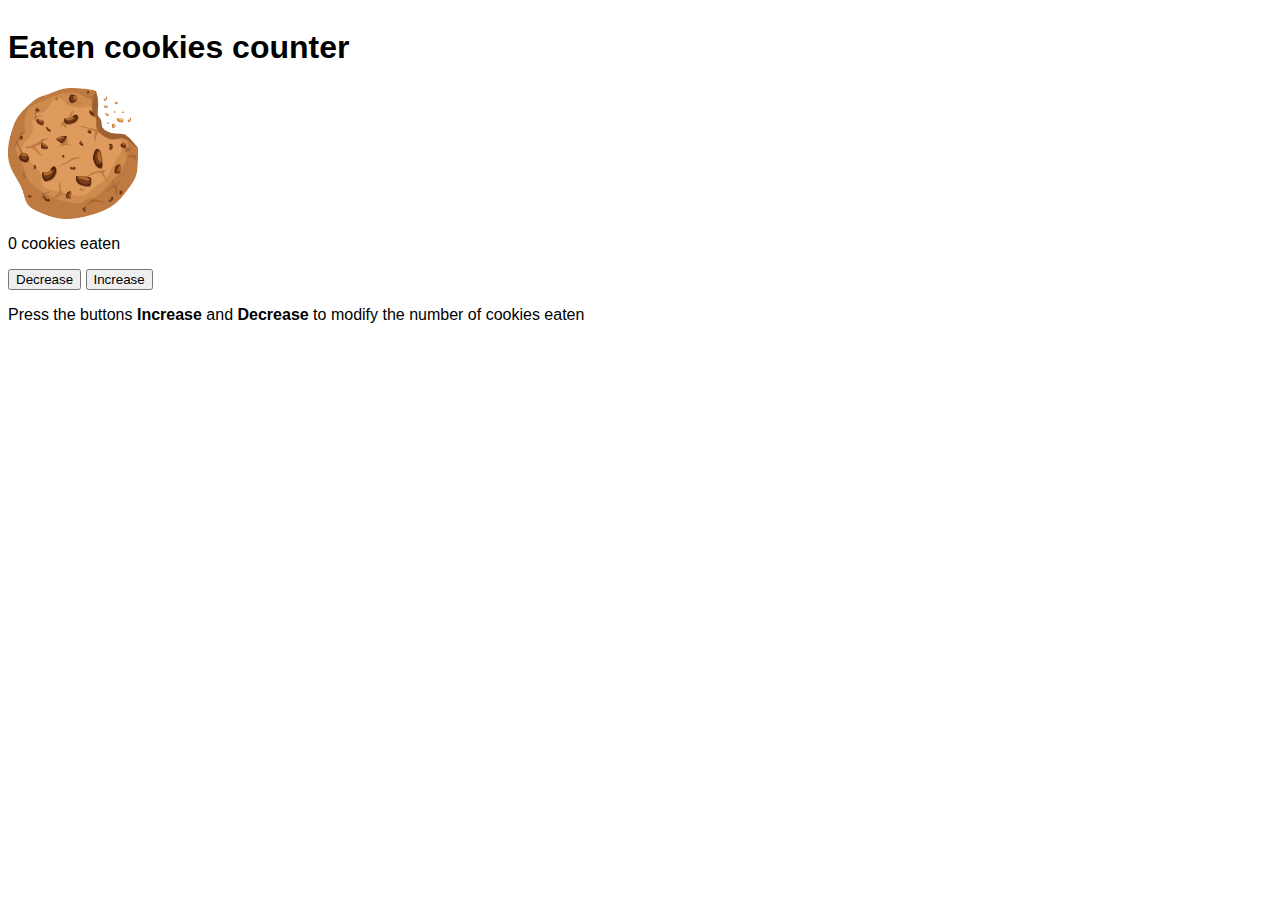
==== index.html @ ed7157b3 "Initial commit" ====
<!DOCTYPE html>
<html lang="en">
<head>
    <meta charset="UTF-8">
    <meta name="viewport" content="width=device-width, initial-scale=1.0">
    <link rel="stylesheet" href="styles.css">
    <title>Cookie project</title>
</head>
<body>
    <h1>Eaten cookies counter</h1>
    <img id="cookie" src="images/cookie.png" alt="An image of a standard cookie">
    <div id="boxcounter">
        <p id="cookiecounter">0 cookies eaten</p>
    </div>
    <div id="buttons">
        <button class="standardbtn">Decrease</button>
        <button class="standardbtn">Increase</button>
    </div>
    <p>Press the buttons <strong>Increase</strong> and <strong>Decrease</strong> to modify the number of cookies eaten</p>
    <script src="script.js"></script>
</body>
</html>
---- styles.css ----
body {
    display: flex;
    flex-direction: column;
    font-family: Arial, Helvetica, sans-serif;
}

img {
    width: 130px;
    height: auto;
}
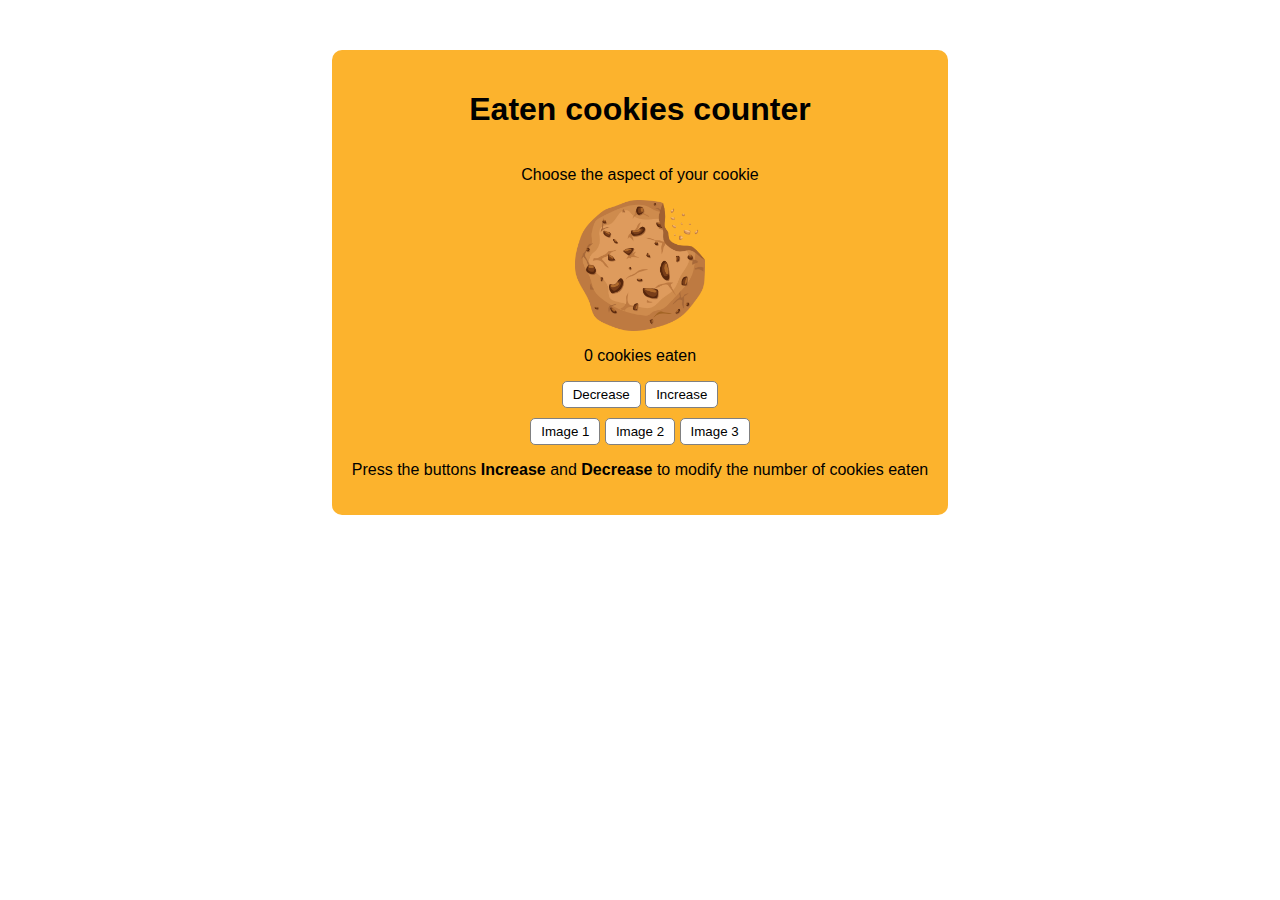
==== commit 3a97a1bc: "mods" ====
--- a/index.html
+++ b/index.html
@@ -7,16 +7,24 @@
     <title>Cookie project</title>
 </head>
 <body>
-    <h1>Eaten cookies counter</h1>
-    <img id="cookie" src="images/cookie.png" alt="An image of a standard cookie">
-    <div id="boxcounter">
-        <p id="cookiecounter">0 cookies eaten</p>
+    <div id="mainbox">
+        <h1>Eaten cookies counter</h1>
+        <p>Choose the aspect of your cookie</p>
+        <img id="cookie" src="images/cookie.png" alt="An image of a standard cookie">
+        <div id="boxcounter">
+            <p id="cookiecounter">0 cookies eaten</p>
+        </div>
+        <div id="buttons">
+            <button class="decrease">Decrease</button>
+            <button class="increase">Increase</button>
+        </div>
+        <div id="imagebuttons">
+            <button id="imagechanger1">Image 1</button>
+            <button id="imagechanger2">Image 2</button>
+            <button id="imagechanger3">Image 3</button>
+        </div>
+        <p>Press the buttons <strong>Increase</strong> and <strong>Decrease</strong> to modify the number of cookies eaten</p>
     </div>
-    <div id="buttons">
-        <button class="standardbtn">Decrease</button>
-        <button class="standardbtn">Increase</button>
-    </div>
-    <p>Press the buttons <strong>Increase</strong> and <strong>Decrease</strong> to modify the number of cookies eaten</p>
     <script src="script.js"></script>
 </body>
 </html>--- a/styles.css
+++ b/styles.css
@@ -1,5 +1,8 @@
 body {
     display: flex;
+    justify-content: center;
+    align-items: center;
+    margin: 0;
     flex-direction: column;
     font-family: Arial, Helvetica, sans-serif;
 }
@@ -7,4 +10,30 @@
 img {
     width: 130px;
     height: auto;
+}
+
+#mainbox {
+    display: flex;
+    flex-direction: column;
+    align-items: center;
+    margin: 50px;
+    padding: 20px;
+    border-radius: 10px;
+    background-color: rgb(252, 179, 45);
+}
+
+button {
+    background-color: white;
+    border: 1px solid gray;
+    border-radius: 5px;
+    padding: 5px 10px;
+}
+
+button:hover {
+    background-color: rgb(253, 244, 232);
+    cursor: pointer;
+}
+
+#imagebuttons {
+    margin-top: 10px;
 }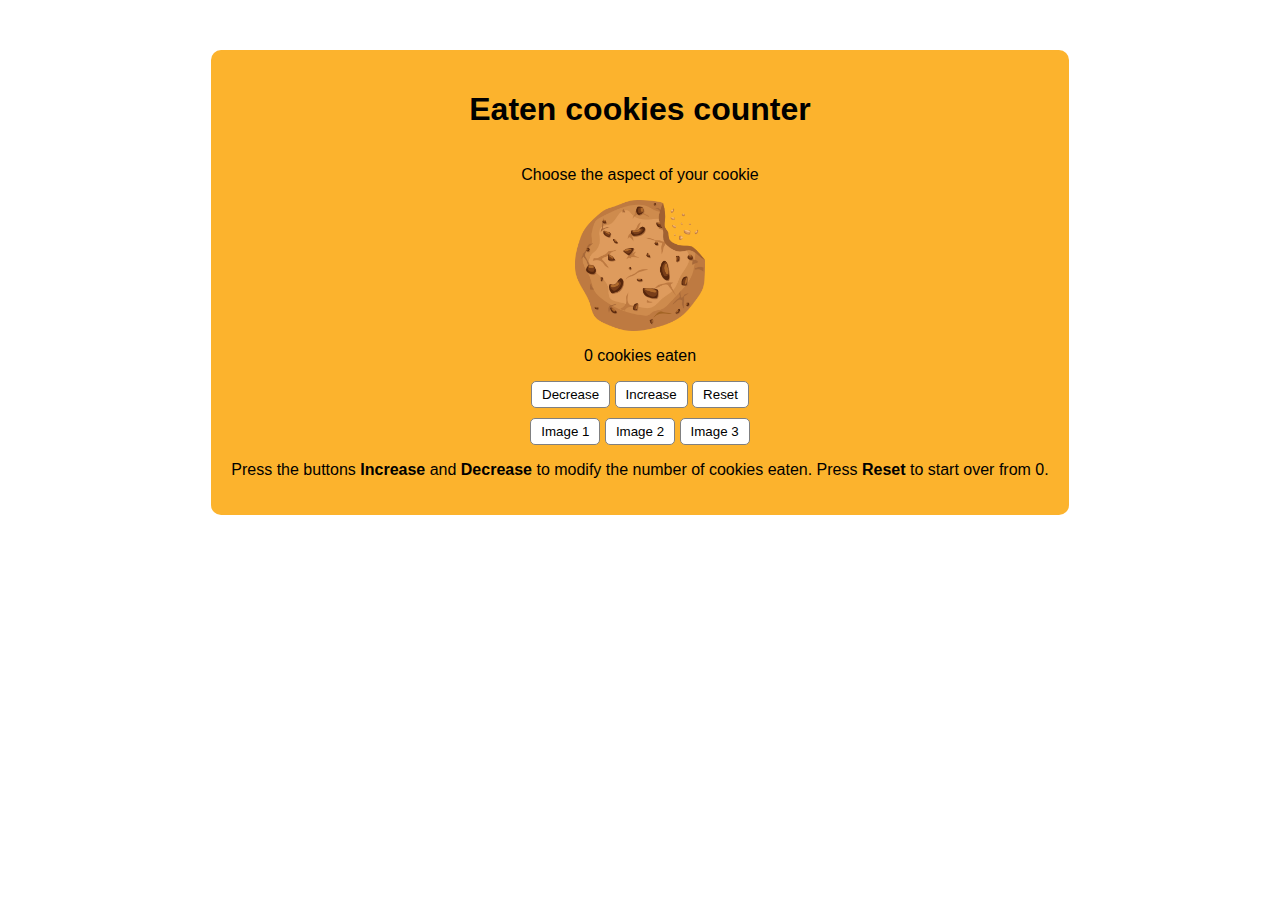
==== commit d2057907: "added a reset button" ====
--- a/index.html
+++ b/index.html
@@ -17,14 +17,14 @@
         <div id="buttons">
             <button class="decrease">Decrease</button>
             <button class="increase">Increase</button>
+            <button class="reset">Reset</button>
         </div>
         <div id="imagebuttons">
             <button id="imagechanger1">Image 1</button>
             <button id="imagechanger2">Image 2</button>
             <button id="imagechanger3">Image 3</button>
         </div>
-        <p>Press the buttons <strong>Increase</strong> and <strong>Decrease</strong> to modify the number of cookies eaten</p>
-    </div>
+        <p>Press the buttons <strong>Increase</strong> and <strong>Decrease</strong> to modify the number of cookies eaten. Press <strong>Reset</strong> to start over from 0.</p>
     <script src="script.js"></script>
 </body>
 </html>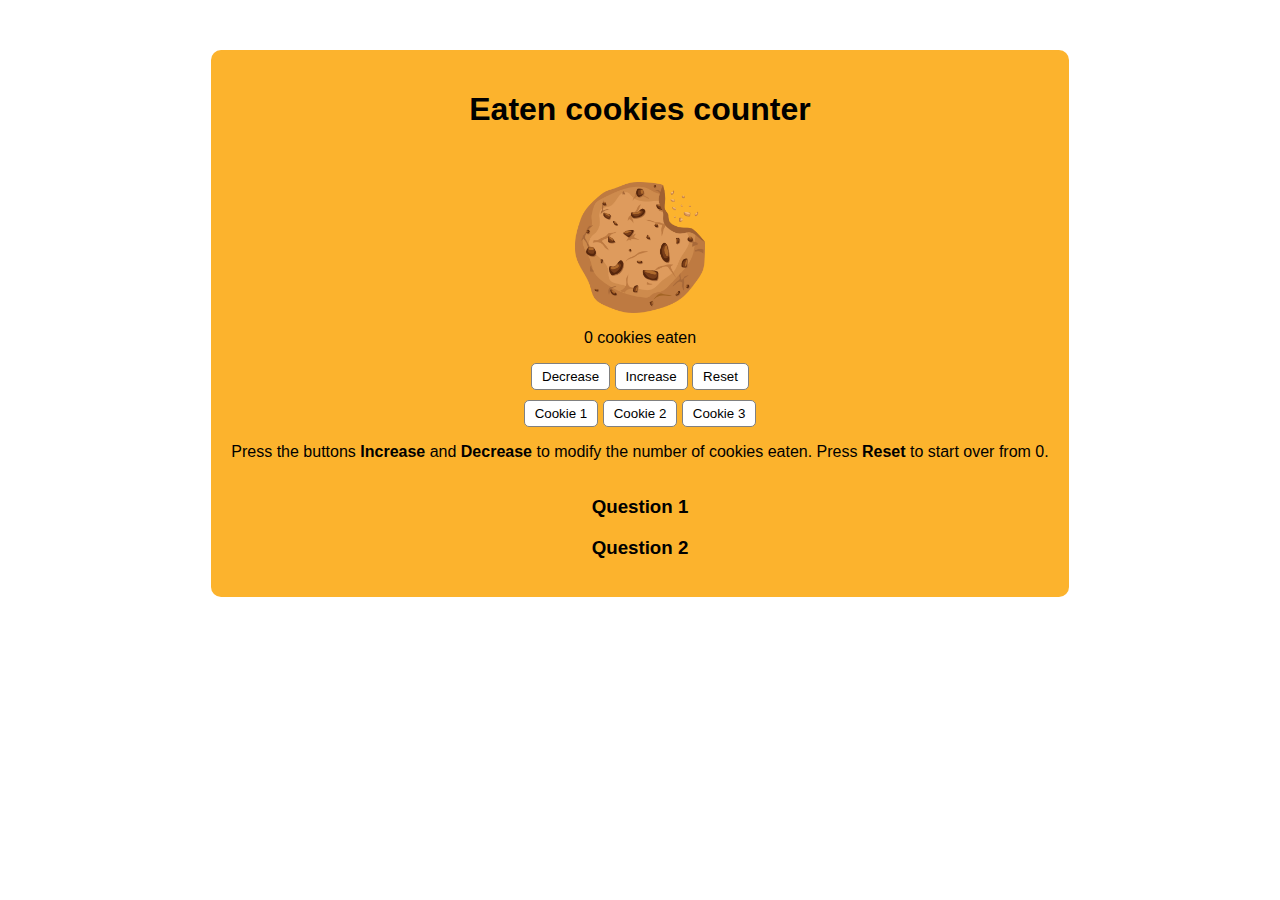
==== commit fc4f048a: "Ranges added" ====
--- a/index.html
+++ b/index.html
@@ -9,7 +9,7 @@
 <body>
     <div id="mainbox">
         <h1>Eaten cookies counter</h1>
-        <p>Choose the aspect of your cookie</p>
+        <p id="hungriness"></p>
         <img id="cookie" src="images/cookie.png" alt="An image of a standard cookie">
         <div id="boxcounter">
             <p id="cookiecounter">0 cookies eaten</p>
@@ -20,11 +20,21 @@
             <button class="reset">Reset</button>
         </div>
         <div id="imagebuttons">
-            <button id="imagechanger1">Image 1</button>
-            <button id="imagechanger2">Image 2</button>
-            <button id="imagechanger3">Image 3</button>
+            <button id="imagechanger1">Cookie 1</button>
+            <button id="imagechanger2">Cookie 2</button>
+            <button id="imagechanger3">Cookie 3</button>
         </div>
         <p>Press the buttons <strong>Increase</strong> and <strong>Decrease</strong> to modify the number of cookies eaten. Press <strong>Reset</strong> to start over from 0.</p>
+        <div class="faq">
+            <div class="faq-item">
+                <h3 class="faq-question">Question 1</h3>
+                <p class="faq-answer">Answer 1</p>
+            </div>
+            <div class="faq-item">
+                <h3 class="faq-question">Question 2</h3>
+                <p class="faq-answer">Answer 2</p>
+            </div>
+        </div>
     <script src="script.js"></script>
 </body>
 </html>--- a/styles.css
+++ b/styles.css
@@ -36,4 +36,14 @@
 
 #imagebuttons {
     margin-top: 10px;
+}
+
+.faq-answer {
+    display: none;
+    /* Add more styles as needed */
+}
+
+.faq-question {
+    cursor: pointer;
+    /* Add more styles as needed */
 }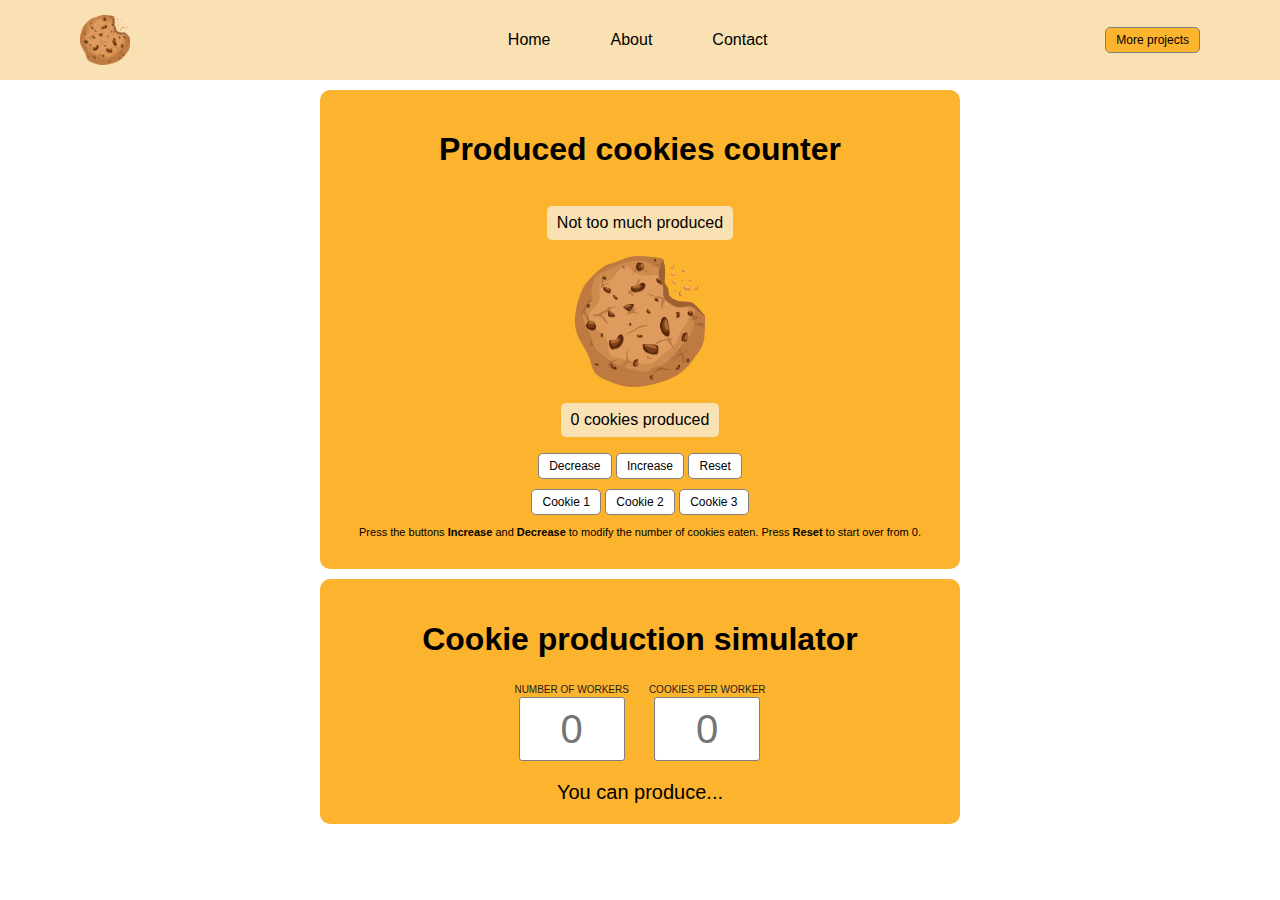
==== commit 6564f7e9: "Simulator added" ====
--- a/index.html
+++ b/index.html
@@ -4,37 +4,58 @@
     <meta charset="UTF-8">
     <meta name="viewport" content="width=device-width, initial-scale=1.0">
     <link rel="stylesheet" href="styles.css">
-    <title>Cookie project</title>
+    <link rel="icon" href="images/cookie.png">
+    <title>Cookie clicker project</title>
 </head>
 <body>
-    <div id="mainbox">
-        <h1>Eaten cookies counter</h1>
-        <p id="hungriness"></p>
-        <img id="cookie" src="images/cookie.png" alt="An image of a standard cookie">
-        <div id="boxcounter">
-            <p id="cookiecounter">0 cookies eaten</p>
+    <nav>
+        <img id="navbarlogo" src="images/cookie.png" alt="Website Logo: A Cookie illustration">
+        <ul>
+            <li>Home</li>
+            <li>About</li>
+            <li>Contact</li>
+        </ul>
+        <button id="buttonnav">More projects</button>
+    </nav>
+    <section id="main">
+        <div class="box">
+            <h1>Produced cookies counter</h1>
+            <p id="production">Not too much produced</p>
+            <img id="cookie" src="images/cookie.png" alt="An image of a standard cookie">
+            <div id="boxcounter">
+                <p id="cookiecounter">0 cookies produced</p>
+            </div>
+            <div id="buttons">
+                <button class="decrease">Decrease</button>
+                <button class="increase">Increase</button>
+                <button class="resetproduction">Reset</button>
+            </div>
+            <div id="imagebuttons">
+                <button id="imagechanger1">Cookie 1</button>
+                <button id="imagechanger2">Cookie 2</button>
+                <button id="imagechanger3">Cookie 3</button>
+            </div>
+            <p id="textinfo">Press the buttons <strong>Increase</strong> and <strong>Decrease</strong> to modify the number of cookies eaten. Press <strong>Reset</strong> to start over from 0.</p>
+
+            </div>
+        </div> 
+        <div class="box">
+            <h1>Cookie production simulator</h1>
+            
+            <div id="inputcontainer">
+                <div class="inputfield">
+                    <label for="workers">NUMBER OF WORKERS</label>
+                    <input type="number" id="workers" placeholder="0">
+                </div>
+
+                <div class="inputfield">
+                    <label for="cookies-worker">COOKIES PER WORKER</label>
+                    <input type="number" id="cookies-worker" placeholder="0">
+                </div>
+            </div>    
+            <p id="result">You can produce...</p>
         </div>
-        <div id="buttons">
-            <button class="decrease">Decrease</button>
-            <button class="increase">Increase</button>
-            <button class="reset">Reset</button>
-        </div>
-        <div id="imagebuttons">
-            <button id="imagechanger1">Cookie 1</button>
-            <button id="imagechanger2">Cookie 2</button>
-            <button id="imagechanger3">Cookie 3</button>
-        </div>
-        <p>Press the buttons <strong>Increase</strong> and <strong>Decrease</strong> to modify the number of cookies eaten. Press <strong>Reset</strong> to start over from 0.</p>
-        <div class="faq">
-            <div class="faq-item">
-                <h3 class="faq-question">Question 1</h3>
-                <p class="faq-answer">Answer 1</p>
-            </div>
-            <div class="faq-item">
-                <h3 class="faq-question">Question 2</h3>
-                <p class="faq-answer">Answer 2</p>
-            </div>
-        </div>
-    <script src="script.js"></script>
+    </section>
+<script src="script.js"></script>
 </body>
 </html>--- a/styles.css
+++ b/styles.css
@@ -1,10 +1,48 @@
 body {
+    font-family: Arial, Helvetica, sans-serif;
+    margin: 0;
+}
+
+nav {
     display: flex;
-    justify-content: center;
+    flex-direction: row;
+    width: auto;
+    justify-content: space-between;
     align-items: center;
-    margin: 0;
-    flex-direction: column;
-    font-family: Arial, Helvetica, sans-serif;
+    background-color: #fae1b3;
+    height: 50px;
+    padding: 15px 80px;
+}
+
+#navbarlogo {
+    width: 50px;
+    height: auto;
+    cursor: pointer;
+}
+
+ul {
+    display: flex;
+    flex-direction: row;
+    list-style-type: none;
+}
+
+li {
+    font-size: 16px;
+    font-weight: 400;
+    margin: 0px 15px;
+    cursor: pointer;
+    padding: 8px 15px;
+    
+}
+
+li:hover {
+    background-color: #fcb32d;
+    border-radius: 5px;
+}
+
+#buttonnav {
+    background-color: #fcb32d;
+    border: 1px solid gray;
 }
 
 img {
@@ -12,17 +50,40 @@
     height: auto;
 }
 
-#mainbox {
+#main {
     display: flex;
     flex-direction: column;
     align-items: center;
-    margin: 50px;
+}
+
+.box {
+    margin: 10px 0px 0px 0px;
+    display: flex;
+    flex-direction: column;
+    align-items: center;
+    width: 600px;
+    height: auto;
     padding: 20px;
     border-radius: 10px;
-    background-color: rgb(252, 179, 45);
+    background-color: #fcb32d;
+}
+
+#production {
+    background-color: #fae1b3;
+    padding: 8px 10px;
+    border-radius: 5px;
+    text-align: center;
+}
+
+#cookiecounter {
+    background-color: #fae1b3;
+    padding: 8px 10px;
+    border-radius: 5px;
+    text-align: center;
 }
 
 button {
+    font-size: 12px;
     background-color: white;
     border: 1px solid gray;
     border-radius: 5px;
@@ -38,12 +99,53 @@
     margin-top: 10px;
 }
 
-.faq-answer {
-    display: none;
-    /* Add more styles as needed */
+#textinfo {
+    font-size: 11px;
+    text-align: center;
 }
 
-.faq-question {
-    cursor: pointer;
-    /* Add more styles as needed */
+#inputcontainer {
+    display: flex;
+    flex-direction: row;
+}
+
+.inputfield {
+    display: flex;
+    flex-direction: column;
+    align-items: center;
+    margin: 0px 10px;
+}
+
+label {
+    font-size: 10px;
+    margin: 5px 0px 2px 0px;
+    color: #1e1e1e;
+}
+
+input {
+    border: 1px solid gray;
+    border-radius: 3px;
+    width: 100px;
+    height: 60px;
+    font-size: 40px;
+    text-align: center;
+}
+
+input::-webkit-inner-spin-button,
+input::-webkit-outer-spin-button {
+    -webkit-appearance: none;
+    appearance: none;
+}
+
+input:focus {
+    outline: 1px solid black;
+}
+
+input:focus::placeholder {
+    color: transparent;
+}
+
+#result {
+    font-size: 20px;
+    margin: 20px 0px 0px 0px;
 }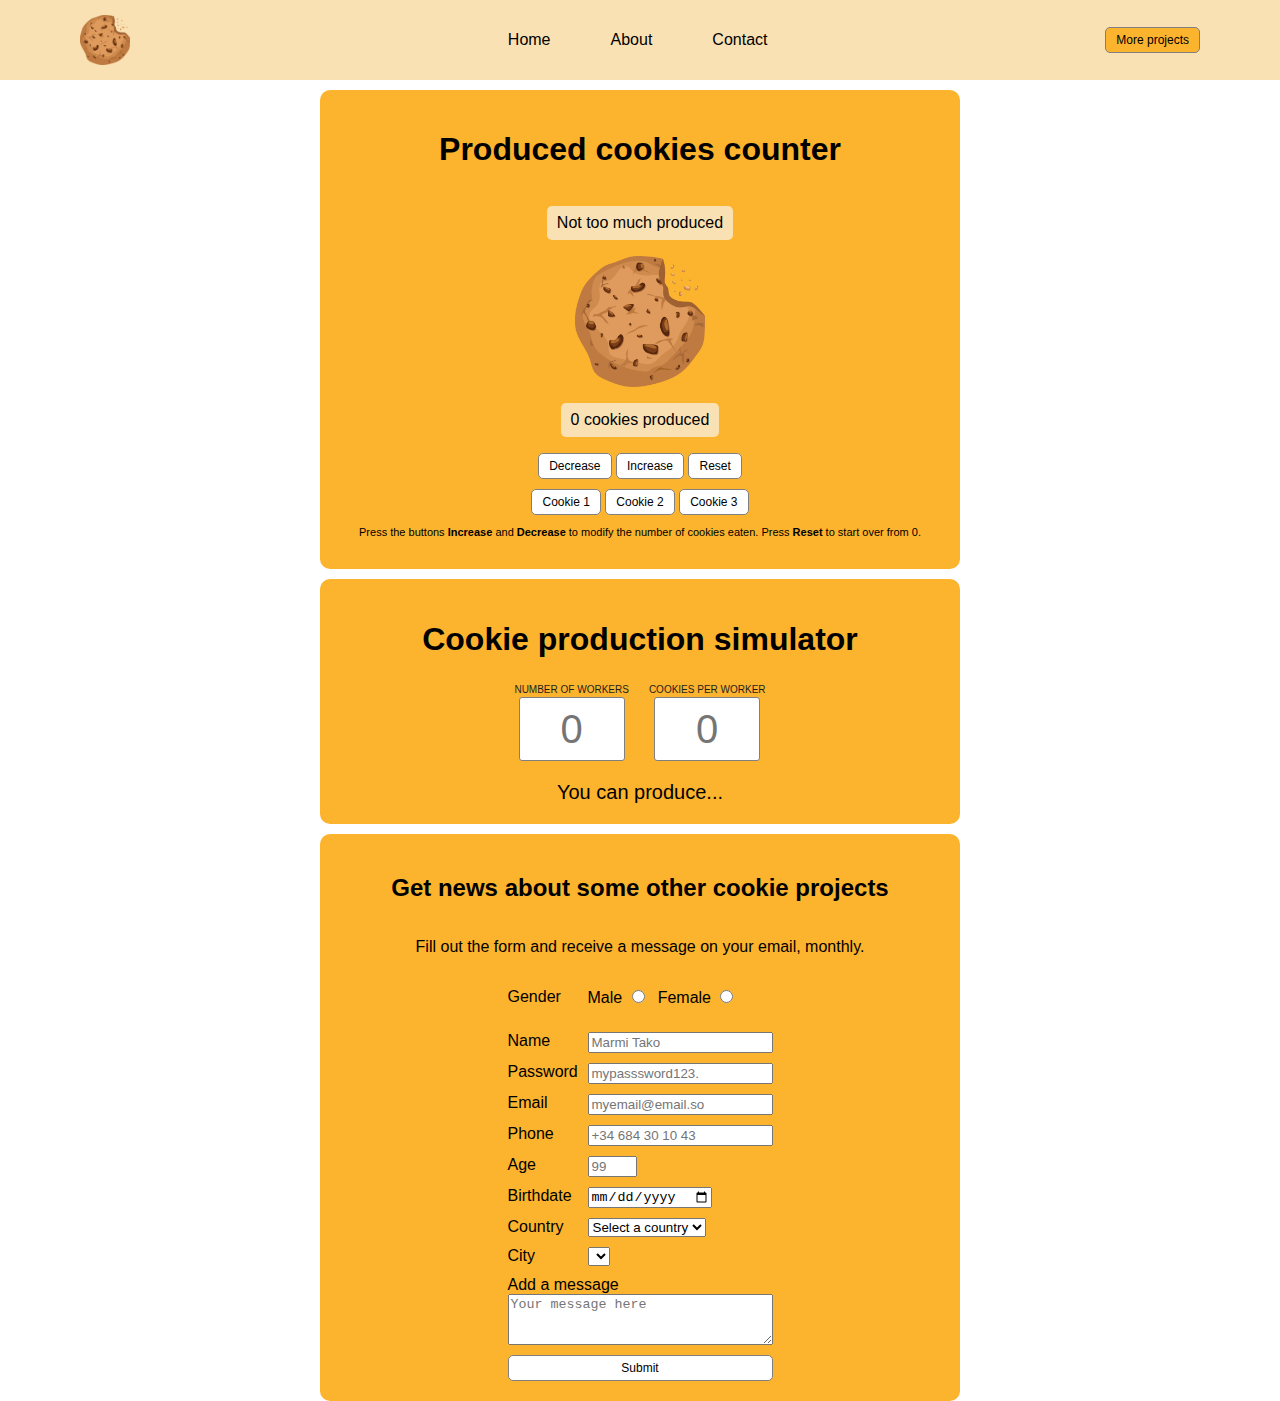
==== commit 4e2ba684: "Some mods" ====
--- a/index.html
+++ b/index.html
@@ -44,16 +44,77 @@
             
             <div id="inputcontainer">
                 <div class="inputfield">
-                    <label for="workers">NUMBER OF WORKERS</label>
-                    <input type="number" id="workers" placeholder="0">
+                    <label class="labelsimulator" for="workers">NUMBER OF WORKERS</label>
+                    <input id="workers" class="inputsimulator" type="number" placeholder="0">
                 </div>
 
                 <div class="inputfield">
-                    <label for="cookies-worker">COOKIES PER WORKER</label>
-                    <input type="number" id="cookies-worker" placeholder="0">
+                    <label class="labelsimulator" for="cookies-worker">COOKIES PER WORKER</label>
+                    <input id="cookies-worker" class="inputsimulator" type="number" placeholder="0">
                 </div>
             </div>    
             <p id="result">You can produce...</p>
+        </div>
+        <div class="box">
+            <h2>Get news about some other cookie projects</h2>
+            <p>Fill out the form and receive a message on your email, monthly.</p>
+            <form id="newsletterform" action="results.html" method="GET">
+                <div class="formfield" class="formfield">
+                    <p class="labelwidth">Gender</p>
+                    <div class="radiobuttonsdiv">
+                        <div class="radiobutton">
+                            <label id="malelabel" for="male">Male</label>
+                            <input type="radio" name="gender" id="male" value="male">
+                        </div>
+                        <div class="radiobutton">
+                            <label  id="femalelabel" for="female">Female</label>
+                            <input type="radio" name="gender" id="female" value="female">
+                        </div>
+                    </div>
+                </div>
+                <div class="formfield">
+                    <label class="labelwidth" for="name">Name</label>
+                    <input type="text" id="name" name="name" placeholder="Marmi Tako" required>
+                </div>
+                <div class="formfield">
+                    <label class="labelwidth" for="password">Password</label>
+                    <input type="password" id="password" name="password" placeholder="mypasssword123." required>
+                </div>
+                <div class="formfield">
+                    <label class="labelwidth" for="email">Email</label>
+                    <input type="email" id="email" name="email" placeholder="myemail@email.so" required>
+                </div>
+                <div class="formfield">
+                    <label class="labelwidth" for="phone">Phone</label>
+                    <input type="tel" name="phone" id="phone" placeholder="+34 684 30 10 43" required>
+                </div>
+                <div class="formfield">
+                    <label class="labelwidth" for="age">Age</label>
+                    <input type="number" id="age" name="age" placeholder="99" min="1" max="150">
+                </div>
+                <div class="formfield">
+                    <label class="labelwidth" for="birthdate">Birthdate</label>
+                    <input type="date" id="date">
+                </div>
+                <div class="formfield">
+                    <label class="labelwidth" for="country">Country</label>
+                    <select name="country" id="country">
+                        <option value="">Select a country</option>
+                        <option value="Spain">Spain</option>
+                        <option value="France">France</option>
+                    </select>
+                </div>                
+                <div class="formfield">
+                    <label class="labelwidth" for="city">City</label>
+                    <select name="city" id="city">
+                    </select>
+                </div>
+                <div class="formfieldcolumn">
+                    <label for="message">Add a message</label>
+                    <textarea name="message" id="message" placeholder="Your message here" cols="30" rows="3"></textarea>
+                </div>
+                <button type="submit" >Submit</button>
+            </form>
         </div>
     </section>
 <script src="script.js"></script>
--- a/styles.css
+++ b/styles.css
@@ -45,7 +45,7 @@
     border: 1px solid gray;
 }
 
-img {
+#cookie {
     width: 130px;
     height: auto;
 }
@@ -116,13 +116,13 @@
     margin: 0px 10px;
 }
 
-label {
+.labelsimulator {
     font-size: 10px;
     margin: 5px 0px 2px 0px;
     color: #1e1e1e;
 }
 
-input {
+.inputsimulator {
     border: 1px solid gray;
     border-radius: 3px;
     width: 100px;
@@ -148,4 +148,35 @@
 #result {
     font-size: 20px;
     margin: 20px 0px 0px 0px;
+}
+
+#newsletterform {
+    display: flex;
+    flex-direction: column;
+}
+
+.formfield {
+    display: flex;
+    flex-direction: row;
+    padding-bottom: 10px;
+}
+
+.formfieldcolumn {
+    padding-bottom: 10px;
+    display: flex;
+    flex-direction: column;
+}
+
+.labelwidth {
+    width: 80px;
+}
+
+.radiobuttonsdiv {
+    display: flex;
+    flex-direction: row;
+    align-items: center;
+}
+
+#femalelabel {
+    margin-left: 10px;
 }